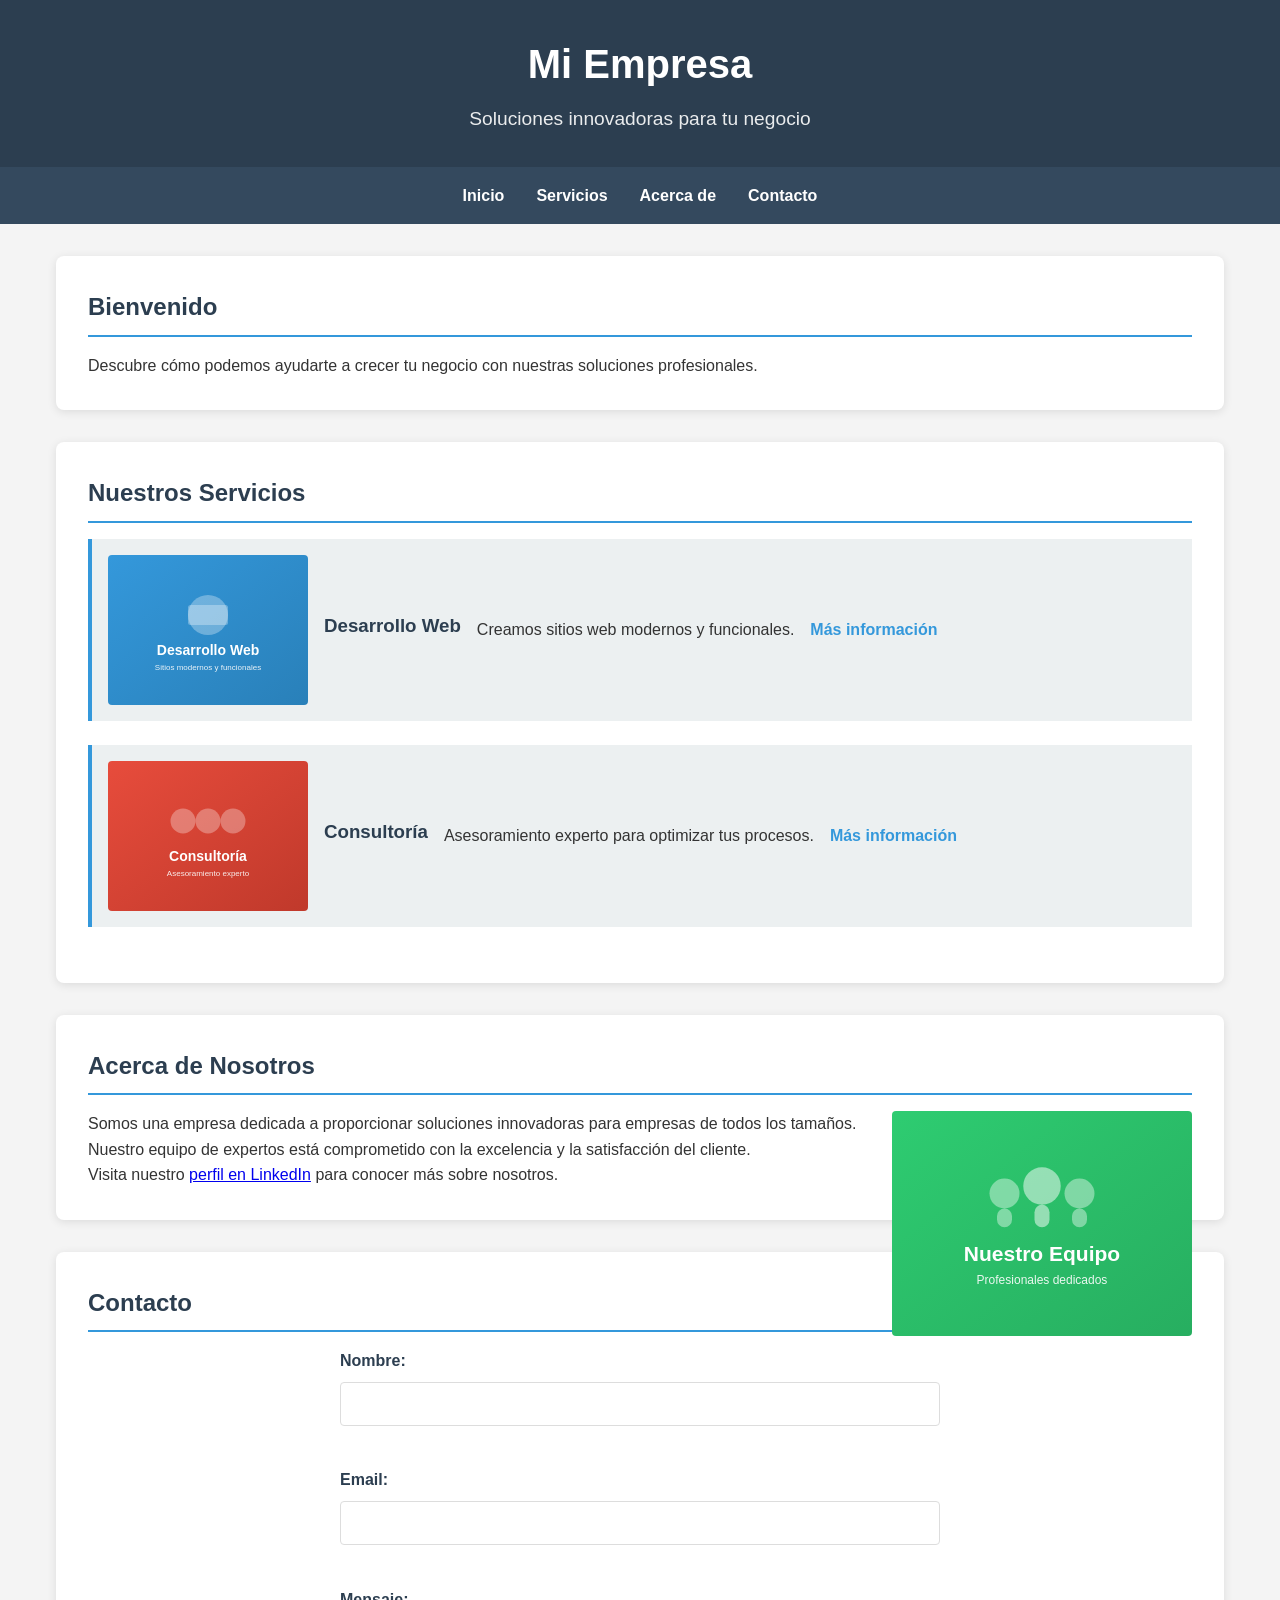
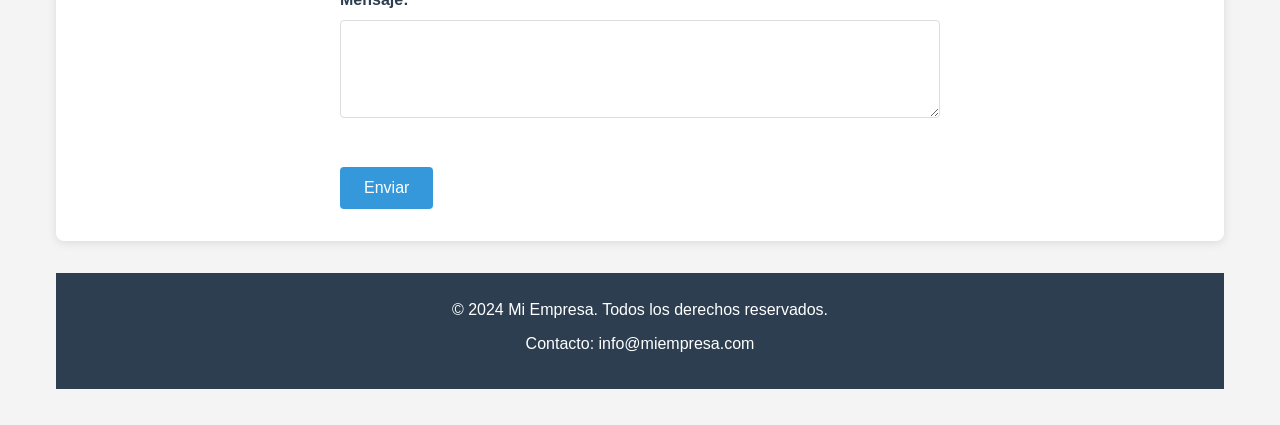
==== JS/index.html @ 03ef32a4 "Agregar estructura semántica HTML, estilos CSS profesionales, imágenes SVG y páginas de servicios de" ====
<!DOCTYPE html>
<html lang="es">
<head>
    <meta charset="UTF-8">
    <meta name="viewport" content="width=device-width, initial-scale=1.0">
    <title>Mi Sitio Web Profesional</title>
    <link rel="stylesheet" href="../CSS/estilos.css">
</head>
<body>
    <header>
        <h1>Mi Empresa</h1>
        <p>Soluciones innovadoras para tu negocio</p>
    </header>
    <nav>
        <ul>
            <li><a href="#inicio">Inicio</a></li>
            <li><a href="#servicios">Servicios</a></li>
            <li><a href="#acerca">Acerca de</a></li>
            <li><a href="#contacto">Contacto</a></li>
        </ul>
    </nav>
    <main>
        <section id="inicio">
            <h2>Bienvenido</h2>
            <p>Descubre cómo podemos ayudarte a crecer tu negocio con nuestras soluciones profesionales.</p>
        </section>
        <section id="servicios">
            <h2>Nuestros Servicios</h2>
            <div class="servicio">
                <img src="../IMG/desarrollo-web.svg" alt="Desarrollo Web" width="200" height="150">
                <h3>Desarrollo Web</h3>
                <p>Creamos sitios web modernos y funcionales.</p>
                <a href="desarrollo-web.html">Más información</a>
            </div>
            <div class="servicio">
                <img src="../IMG/consultoria.svg" alt="Consultoría" width="200" height="150">
                <h3>Consultoría</h3>
                <p>Asesoramiento experto para optimizar tus procesos.</p>
                <a href="consultoria.html">Más información</a>
            </div>
        </section>
        <section id="acerca">
            <h2>Acerca de Nosotros</h2>
            <img src="../IMG/equipo.svg" alt="Nuestro Equipo" width="300" height="200" style="float: right; margin-left: 1rem;">
            <p>Somos una empresa dedicada a proporcionar soluciones innovadoras para empresas de todos los tamaños. Nuestro equipo de expertos está comprometido con la excelencia y la satisfacción del cliente.</p>
            <p>Visita nuestro <a href="https://www.linkedin.com/company/miempresa" target="_blank">perfil en LinkedIn</a> para conocer más sobre nosotros.</p>
        </section>
        <section id="contacto">
            <h2>Contacto</h2>
            <form action="#" method="post">
                <label for="nombre">Nombre:</label>
                <input type="text" id="nombre" name="nombre" required><br><br>
                
                <label for="email">Email:</label>
                <input type="email" id="email" name="email" required><br><br>
                
                <label for="mensaje">Mensaje:</label>
                <textarea id="mensaje" name="mensaje" rows="4" required></textarea><br><br>
                
                <input type="submit" value="Enviar">
            </form>
        </section>
    <footer>
        <p>&copy; 2024 Mi Empresa. Todos los derechos reservados.</p>
        <p>Contacto: info@miempresa.com</p>
    </footer>
</body>
</html>
---- CSS/estilos.css ----
/* Reset básico */
* {
    margin: 0;
    padding: 0;
    box-sizing: border-box;
}

/* Estilos generales */
body {
    font-family: 'Arial', sans-serif;
    line-height: 1.6;
    color: #333;
    background-color: #f4f4f4;
}

/* Header */
header {
    background-color: #2c3e50;
    color: #fff;
    padding: 2rem;
    text-align: center;
}

header h1 {
    font-size: 2.5rem;
    margin-bottom: 0.5rem;
}

header p {
    font-size: 1.2rem;
    opacity: 0.9;
}

/* Navegación */
nav {
    background-color: #34495e;
    padding: 1rem;
}

nav ul {
    list-style: none;
    display: flex;
    justify-content: center;
    gap: 2rem;
}

nav a {
    color: #fff;
    text-decoration: none;
    font-weight: bold;
    transition: color 0.3s;
}

nav a:hover {
    color: #3498db;
}

/* Main */
main {
    max-width: 1200px;
    margin: 2rem auto;
    padding: 0 1rem;
}

/* Secciones */
section {
    background-color: #fff;
    margin-bottom: 2rem;
    padding: 2rem;
    border-radius: 8px;
    box-shadow: 0 2px 10px rgba(0, 0, 0, 0.1);
}

section h2 {
    color: #2c3e50;
    margin-bottom: 1rem;
    border-bottom: 2px solid #3498db;
    padding-bottom: 0.5rem;
}

/* Servicios */
.servicio {
    margin-bottom: 1.5rem;
    padding: 1rem;
    background-color: #ecf0f1;
    border-left: 4px solid #3498db;
    display: flex;
    align-items: center;
    gap: 1rem;
}

.servicio img {
    max-width: 200px;
    height: auto;
    border-radius: 4px;
}

.servicio h3 {
    color: #2c3e50;
    margin-bottom: 0.5rem;
}

.servicio a {
    color: #3498db;
    text-decoration: none;
    font-weight: bold;
}

.servicio a:hover {
    text-decoration: underline;
}

/* Detalles expandibles */
details {
    margin-top: 1rem;
}

summary {
    cursor: pointer;
    font-weight: bold;
    color: #3498db;
    padding: 0.5rem 0;
    border-bottom: 1px solid #ecf0f1;
    transition: color 0.3s;
}

summary:hover {
    color: #2980b9;
}

summary::marker {
    color: #3498db;
}

.detalles-servicio {
    margin-top: 1rem;
    padding: 1rem;
    background-color: #f8f9fa;
    border-radius: 4px;
    border-left: 3px solid #3498db;
}

.detalles-servicio ul {
    margin: 0.5rem 0;
    padding-left: 1.5rem;
}

.detalles-servicio li {
    margin-bottom: 0.25rem;
}

.detalles-servicio strong {
    color: #2c3e50;
}

/* Páginas de servicios detalladas */
.servicio-detallado {
    display: flex;
    gap: 2rem;
    align-items: flex-start;
    margin-bottom: 2rem;
}

.servicio-detallado img {
    flex-shrink: 0;
    border-radius: 8px;
    box-shadow: 0 4px 8px rgba(0, 0, 0, 0.1);
}

.contenido-servicio {
    flex: 1;
}

.contenido-servicio h3 {
    color: #2c3e50;
    margin-bottom: 1rem;
}

.contenido-servicio h4 {
    color: #34495e;
    margin: 1.5rem 0 0.5rem 0;
    border-bottom: 2px solid #3498db;
    padding-bottom: 0.25rem;
}

.tecnologias {
    display: flex;
    flex-wrap: wrap;
    gap: 0.5rem;
    margin: 0.5rem 0;
}

.tech {
    background-color: #3498db;
    color: white;
    padding: 0.25rem 0.75rem;
    border-radius: 20px;
    font-size: 0.9rem;
    font-weight: bold;
}

.precios {
    margin-top: 2rem;
}

.precio-card {
    background-color: #f8f9fa;
    border: 1px solid #e9ecef;
    border-radius: 8px;
    padding: 1.5rem;
    margin: 1rem 0;
    box-shadow: 0 2px 4px rgba(0, 0, 0, 0.05);
}

.precio-card h5 {
    color: #2c3e50;
    margin-bottom: 0.5rem;
}

.precio {
    font-size: 1.5rem;
    font-weight: bold;
    color: #27ae60;
    margin: 0.5rem 0;
}

.precio-card ul {
    margin: 0;
    padding-left: 1rem;
}

.precio-card li {
    margin-bottom: 0.25rem;
    color: #555;
}

/* Proceso */
.proceso {
    display: flex;
    justify-content: space-between;
    gap: 1rem;
    margin: 2rem 0;
}

.paso {
    flex: 1;
    text-align: center;
    padding: 1rem;
    background-color: #f8f9fa;
    border-radius: 8px;
    border-top: 4px solid #3498db;
}

.paso h4 {
    color: #2c3e50;
    margin-bottom: 0.5rem;
}

/* Beneficios */
.beneficios-grid {
    display: grid;
    grid-template-columns: repeat(auto-fit, minmax(250px, 1fr));
    gap: 1.5rem;
    margin: 2rem 0;
}

.beneficio {
    text-align: center;
    padding: 1.5rem;
    background-color: #f8f9fa;
    border-radius: 8px;
    box-shadow: 0 2px 4px rgba(0, 0, 0, 0.05);
}

.beneficio h4 {
    color: #2c3e50;
    margin-bottom: 0.5rem;
    font-size: 1.2rem;
}

/* Imágenes */
section img {
    max-width: 100%;
    height: auto;
    border-radius: 4px;
}

/* Formulario */
form {
    max-width: 600px;
    margin: 0 auto;
}

label {
    display: block;
    margin-bottom: 0.5rem;
    font-weight: bold;
    color: #2c3e50;
}

input[type="text"],
input[type="email"],
textarea {
    width: 100%;
    padding: 0.75rem;
    border: 1px solid #ddd;
    border-radius: 4px;
    font-size: 1rem;
    margin-bottom: 1rem;
}

input[type="submit"] {
    background-color: #3498db;
    color: #fff;
    border: none;
    padding: 0.75rem 1.5rem;
    border-radius: 4px;
    cursor: pointer;
    font-size: 1rem;
    transition: background-color 0.3s;
}

input[type="submit"]:hover {
    background-color: #2980b9;
}

/* Footer */
footer {
    background-color: #2c3e50;
    color: #fff;
    text-align: center;
    padding: 1.5rem;
    margin-top: 2rem;
}

footer p {
    margin-bottom: 0.5rem;
}

/* Responsive */
@media (max-width: 768px) {
    nav ul {
        flex-direction: column;
        gap: 1rem;
    }

    header {
        padding: 1.5rem;
    }

    header h1 {
        font-size: 2rem;
    }
}
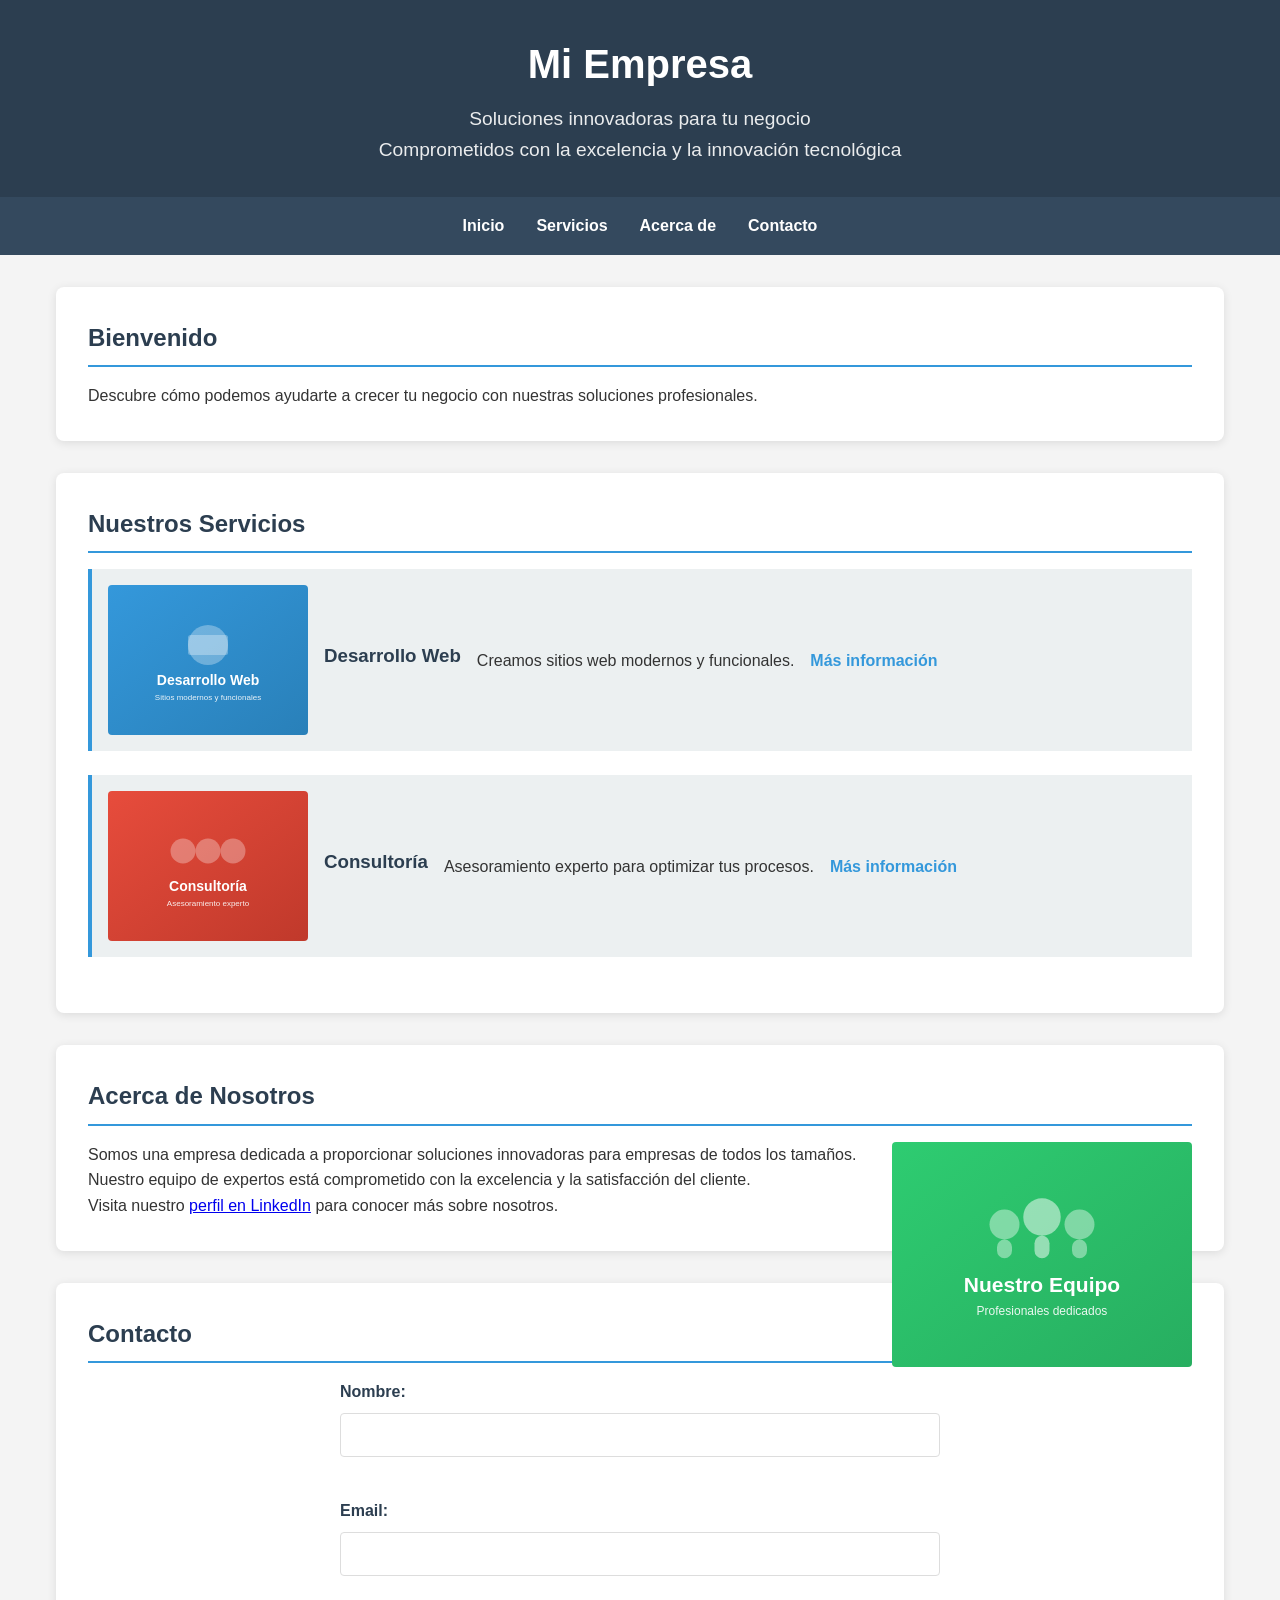
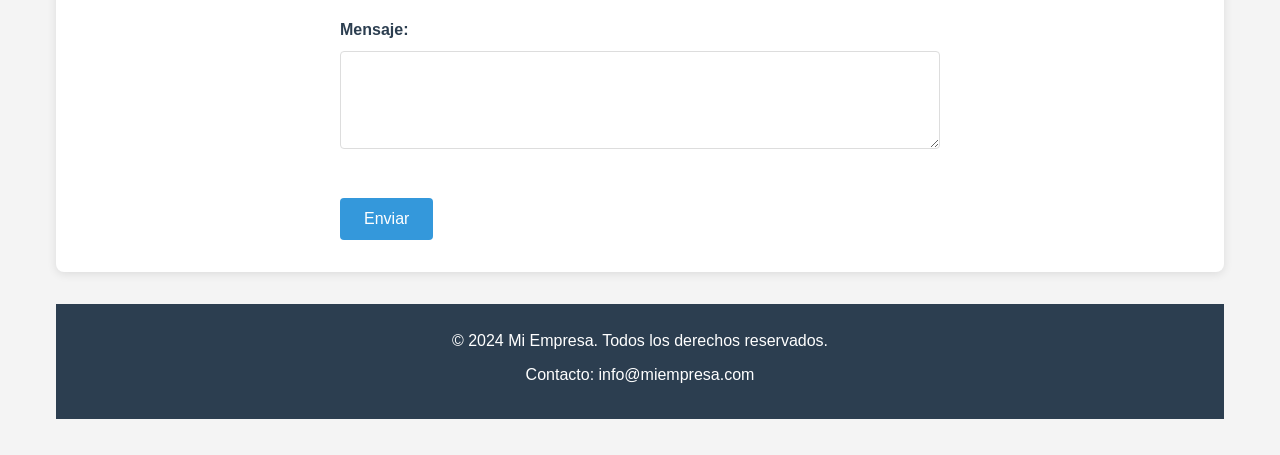
==== commit 31016ab8: "feat: agregar slogan al header para mejorar la presentación" ====
--- a/JS/index.html
+++ b/JS/index.html
@@ -10,6 +10,7 @@
     <header>
         <h1>Mi Empresa</h1>
         <p>Soluciones innovadoras para tu negocio</p>
+        <p class="slogan">Comprometidos con la excelencia y la innovación tecnológica</p>
     </header>
     <nav>
         <ul>
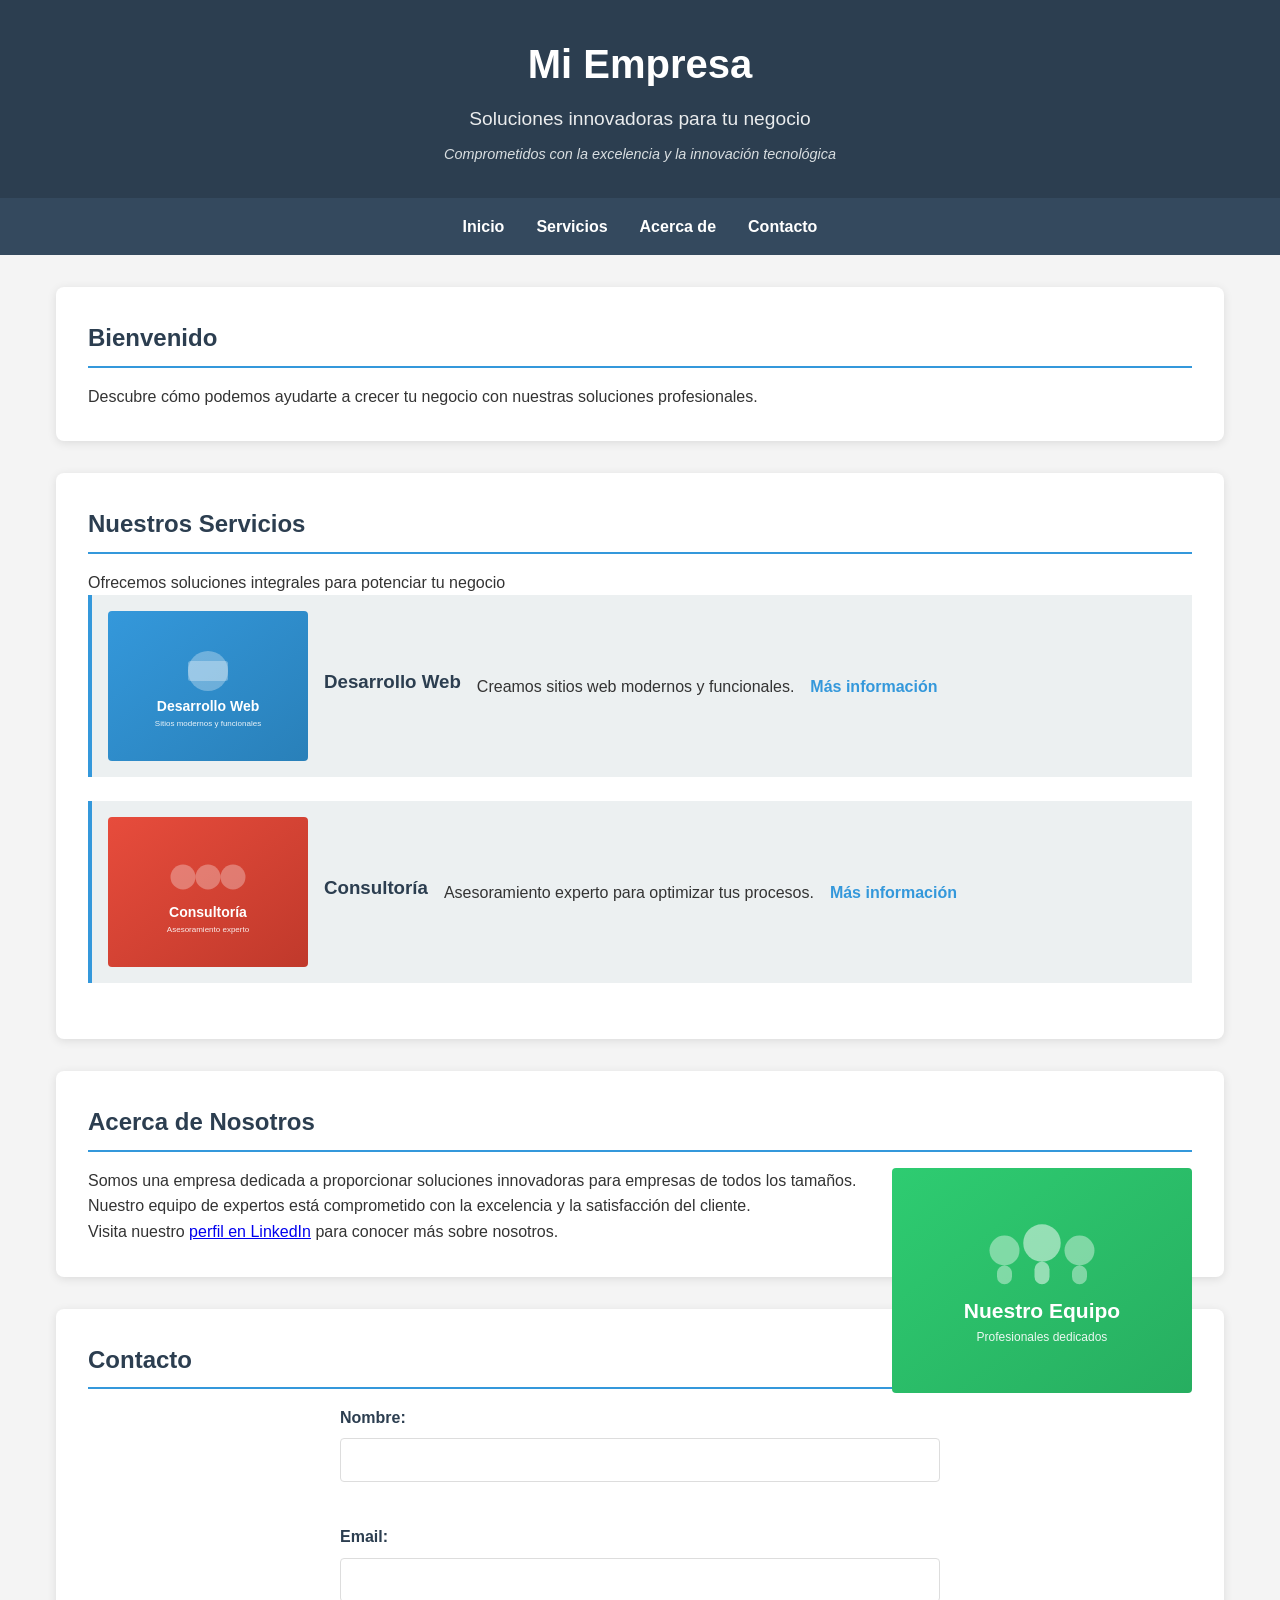
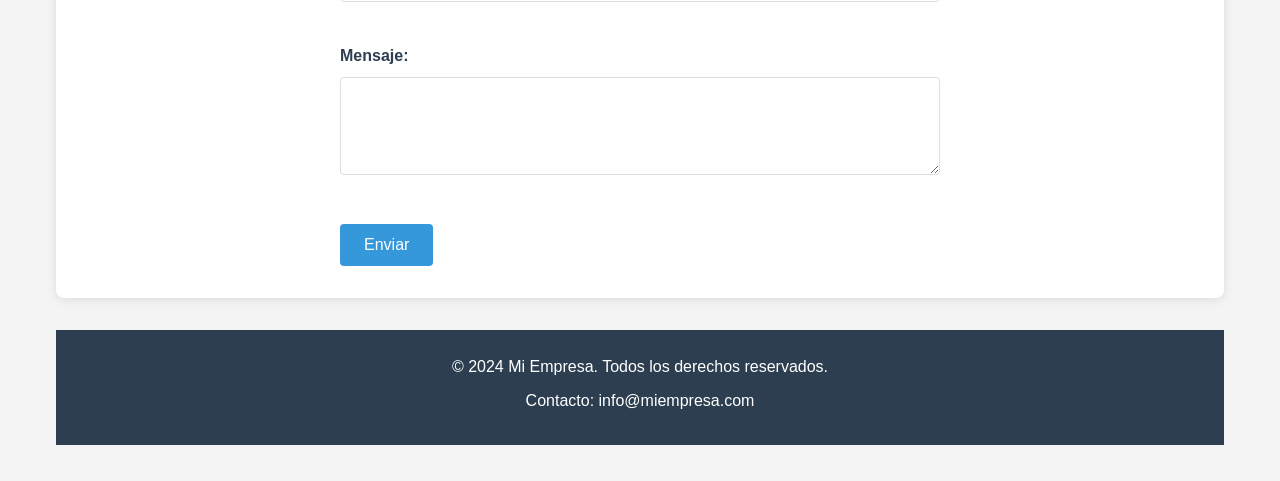
==== commit ac106aee: "feat: agregar introducción descriptiva a la sección de servicios" ====
--- a/JS/index.html
+++ b/JS/index.html
@@ -27,6 +27,7 @@
         </section>
         <section id="servicios">
             <h2>Nuestros Servicios</h2>
+            <p class="intro-servicios">Ofrecemos soluciones integrales para potenciar tu negocio</p>
             <div class="servicio">
                 <img src="../IMG/desarrollo-web.svg" alt="Desarrollo Web" width="200" height="150">
                 <h3>Desarrollo Web</h3>
--- a/CSS/estilos.css
+++ b/CSS/estilos.css
@@ -337,18 +337,9 @@
     margin-bottom: 0.5rem;
 }
 
-/* Responsive */
-@media (max-width: 768px) {
-    nav ul {
-        flex-direction: column;
-        gap: 1rem;
-    }
-
-    header {
-        padding: 1.5rem;
-    }
-
-    header h1 {
-        font-size: 2rem;
-    }
+.slogan {
+    font-style: italic;
+    color: #ecf0f1;
+    font-size: 0.9rem;
+    margin-top: 0.5rem;
 }
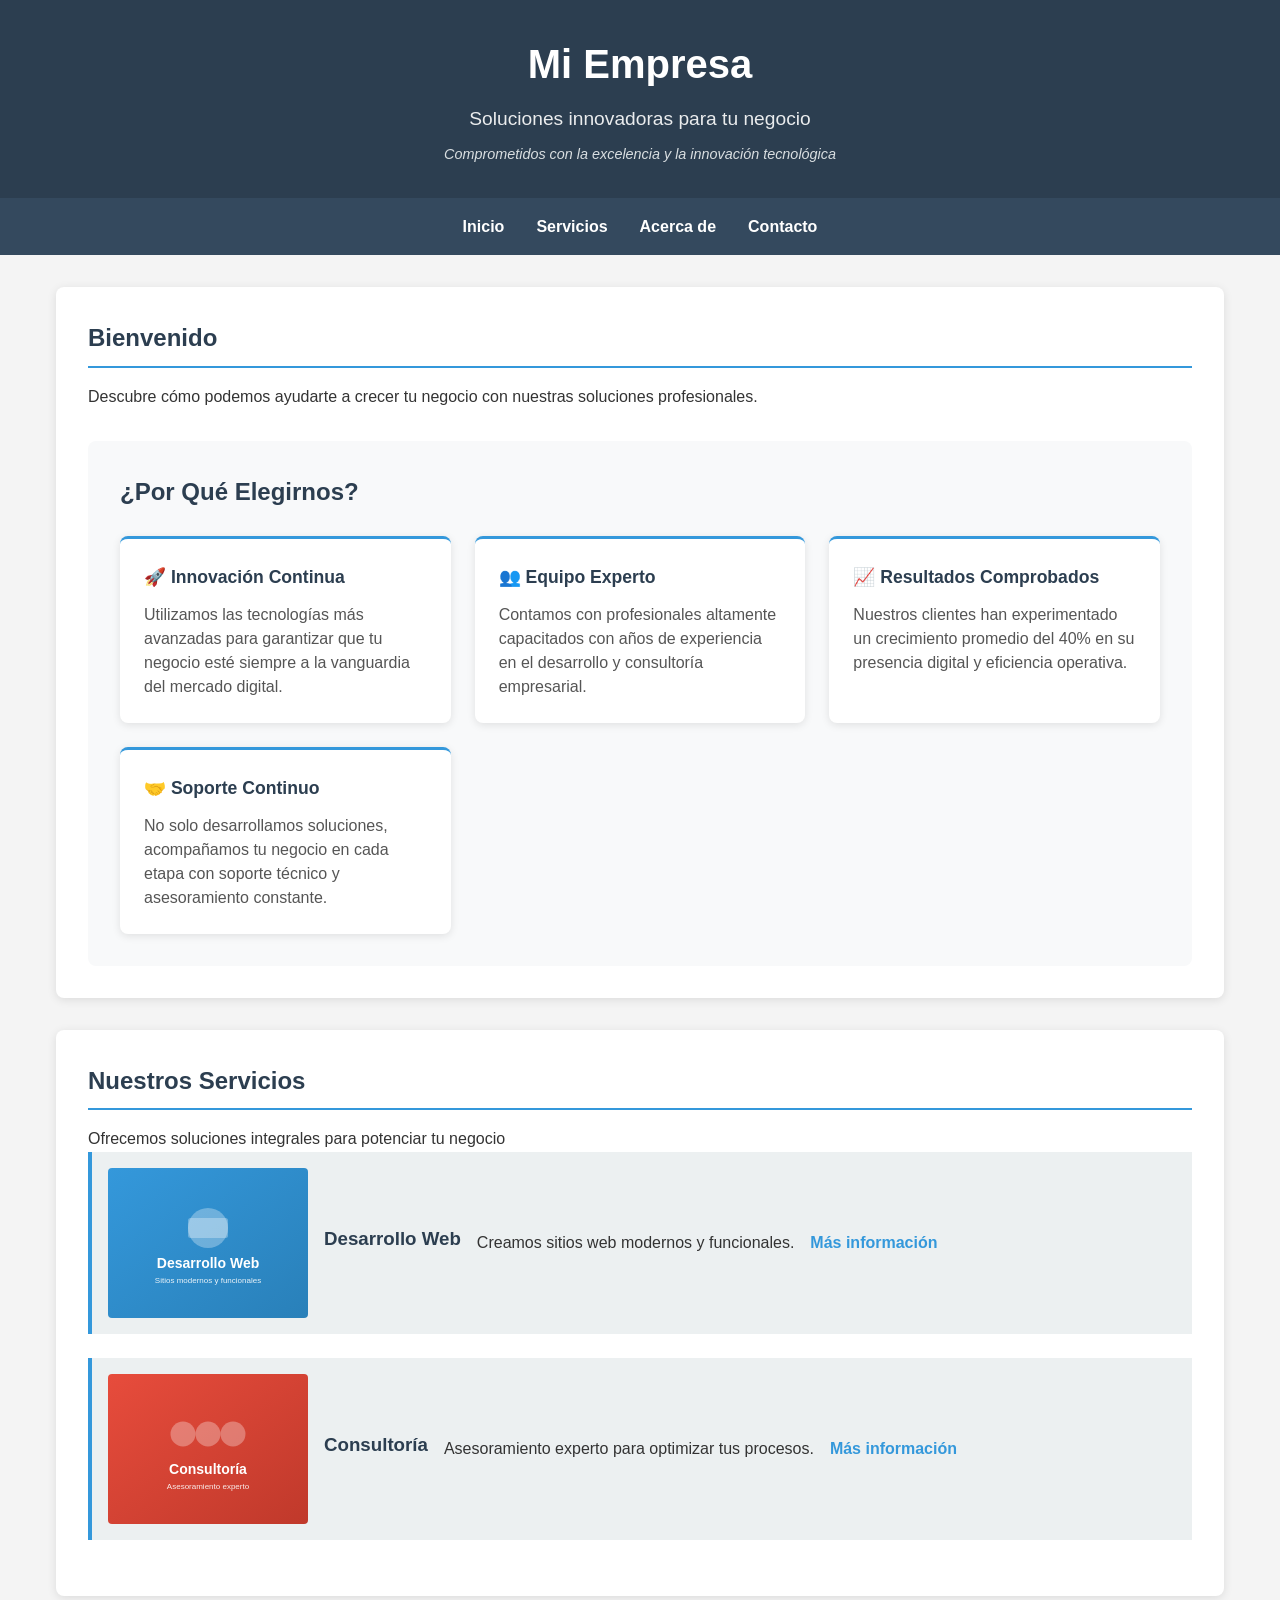
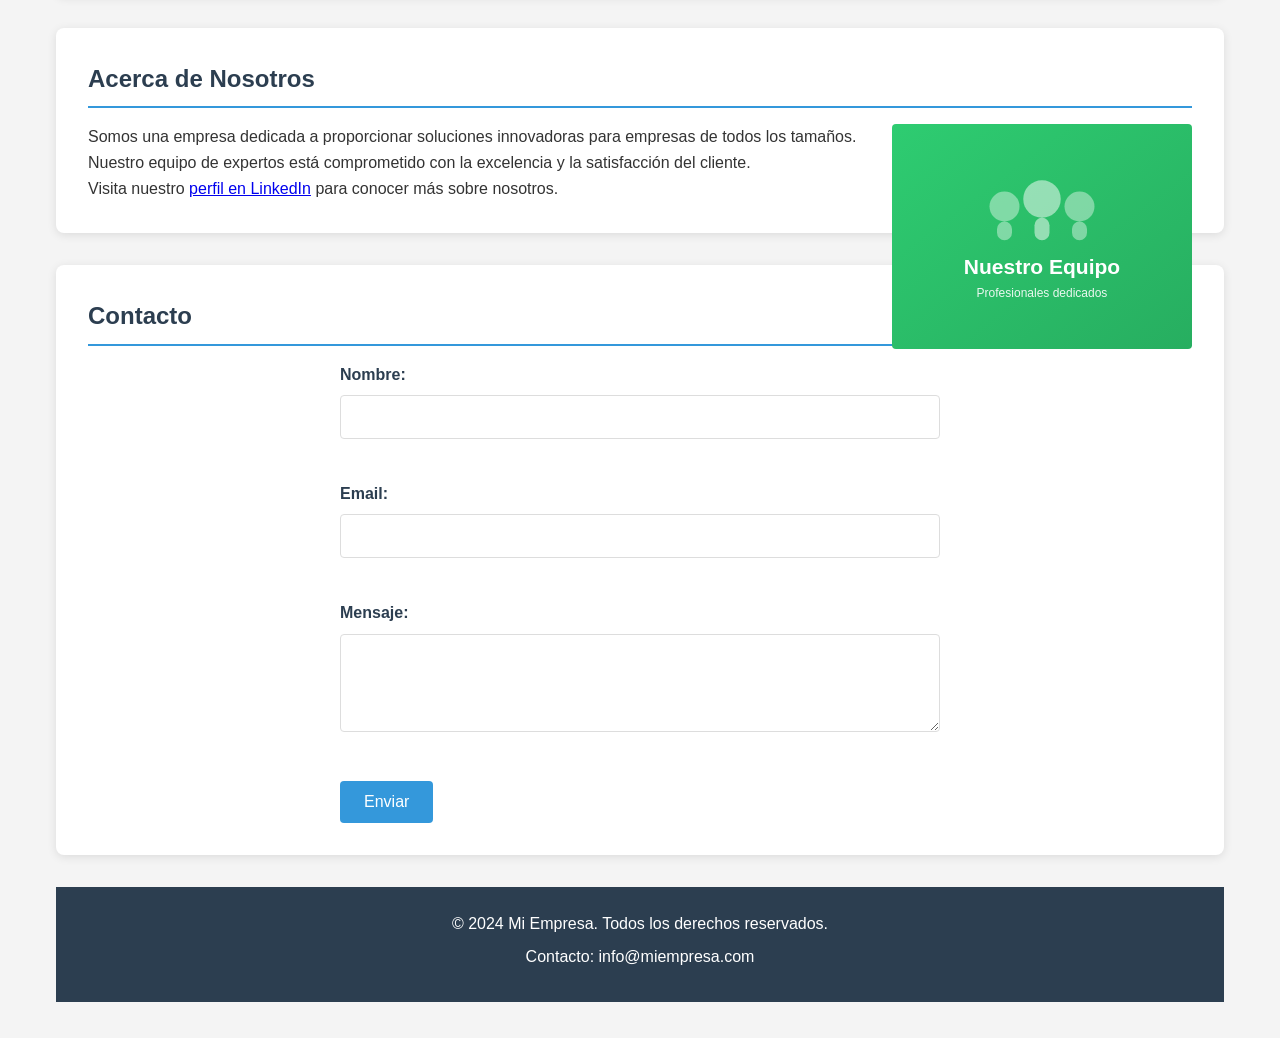
==== commit cb864841: "feat: expandir sección de bienvenida con razones atractivas para elegir la empresa" ====
--- a/JS/index.html
+++ b/JS/index.html
@@ -24,6 +24,28 @@
         <section id="inicio">
             <h2>Bienvenido</h2>
             <p>Descubre cómo podemos ayudarte a crecer tu negocio con nuestras soluciones profesionales.</p>
+            
+            <div class="contenido-bienvenida">
+                <h3>¿Por Qué Elegirnos?</h3>
+                <div class="razones">
+                    <div class="razon">
+                        <h4>🚀 Innovación Continua</h4>
+                        <p>Utilizamos las tecnologías más avanzadas para garantizar que tu negocio esté siempre a la vanguardia del mercado digital.</p>
+                    </div>
+                    <div class="razon">
+                        <h4>👥 Equipo Experto</h4>
+                        <p>Contamos con profesionales altamente capacitados con años de experiencia en el desarrollo y consultoría empresarial.</p>
+                    </div>
+                    <div class="razon">
+                        <h4>📈 Resultados Comprobados</h4>
+                        <p>Nuestros clientes han experimentado un crecimiento promedio del 40% en su presencia digital y eficiencia operativa.</p>
+                    </div>
+                    <div class="razon">
+                        <h4>🤝 Soporte Continuo</h4>
+                        <p>No solo desarrollamos soluciones, acompañamos tu negocio en cada etapa con soporte técnico y asesoramiento constante.</p>
+                    </div>
+                </div>
+            </div>
         </section>
         <section id="servicios">
             <h2>Nuestros Servicios</h2>
--- a/CSS/estilos.css
+++ b/CSS/estilos.css
@@ -110,9 +110,49 @@
     text-decoration: underline;
 }
 
-/* Detalles expandibles */
-details {
-    margin-top: 1rem;
+/* Contenido de bienvenida */
+.contenido-bienvenida {
+    margin-top: 2rem;
+    padding: 2rem;
+    background-color: #f8f9fa;
+    border-radius: 8px;
+}
+
+.contenido-bienvenida h3 {
+    color: #2c3e50;
+    margin-bottom: 1.5rem;
+    font-size: 1.5rem;
+}
+
+.razones {
+    display: grid;
+    grid-template-columns: repeat(auto-fit, minmax(250px, 1fr));
+    gap: 1.5rem;
+}
+
+.razon {
+    background-color: #fff;
+    padding: 1.5rem;
+    border-radius: 8px;
+    box-shadow: 0 2px 8px rgba(0, 0, 0, 0.1);
+    border-top: 3px solid #3498db;
+    transition: transform 0.3s, box-shadow 0.3s;
+}
+
+.razon:hover {
+    transform: translateY(-5px);
+    box-shadow: 0 4px 12px rgba(0, 0, 0, 0.15);
+}
+
+.razon h4 {
+    color: #2c3e50;
+    margin-bottom: 0.75rem;
+    font-size: 1.1rem;
+}
+
+.razon p {
+    color: #555;
+    line-height: 1.5;
 }
 
 summary {
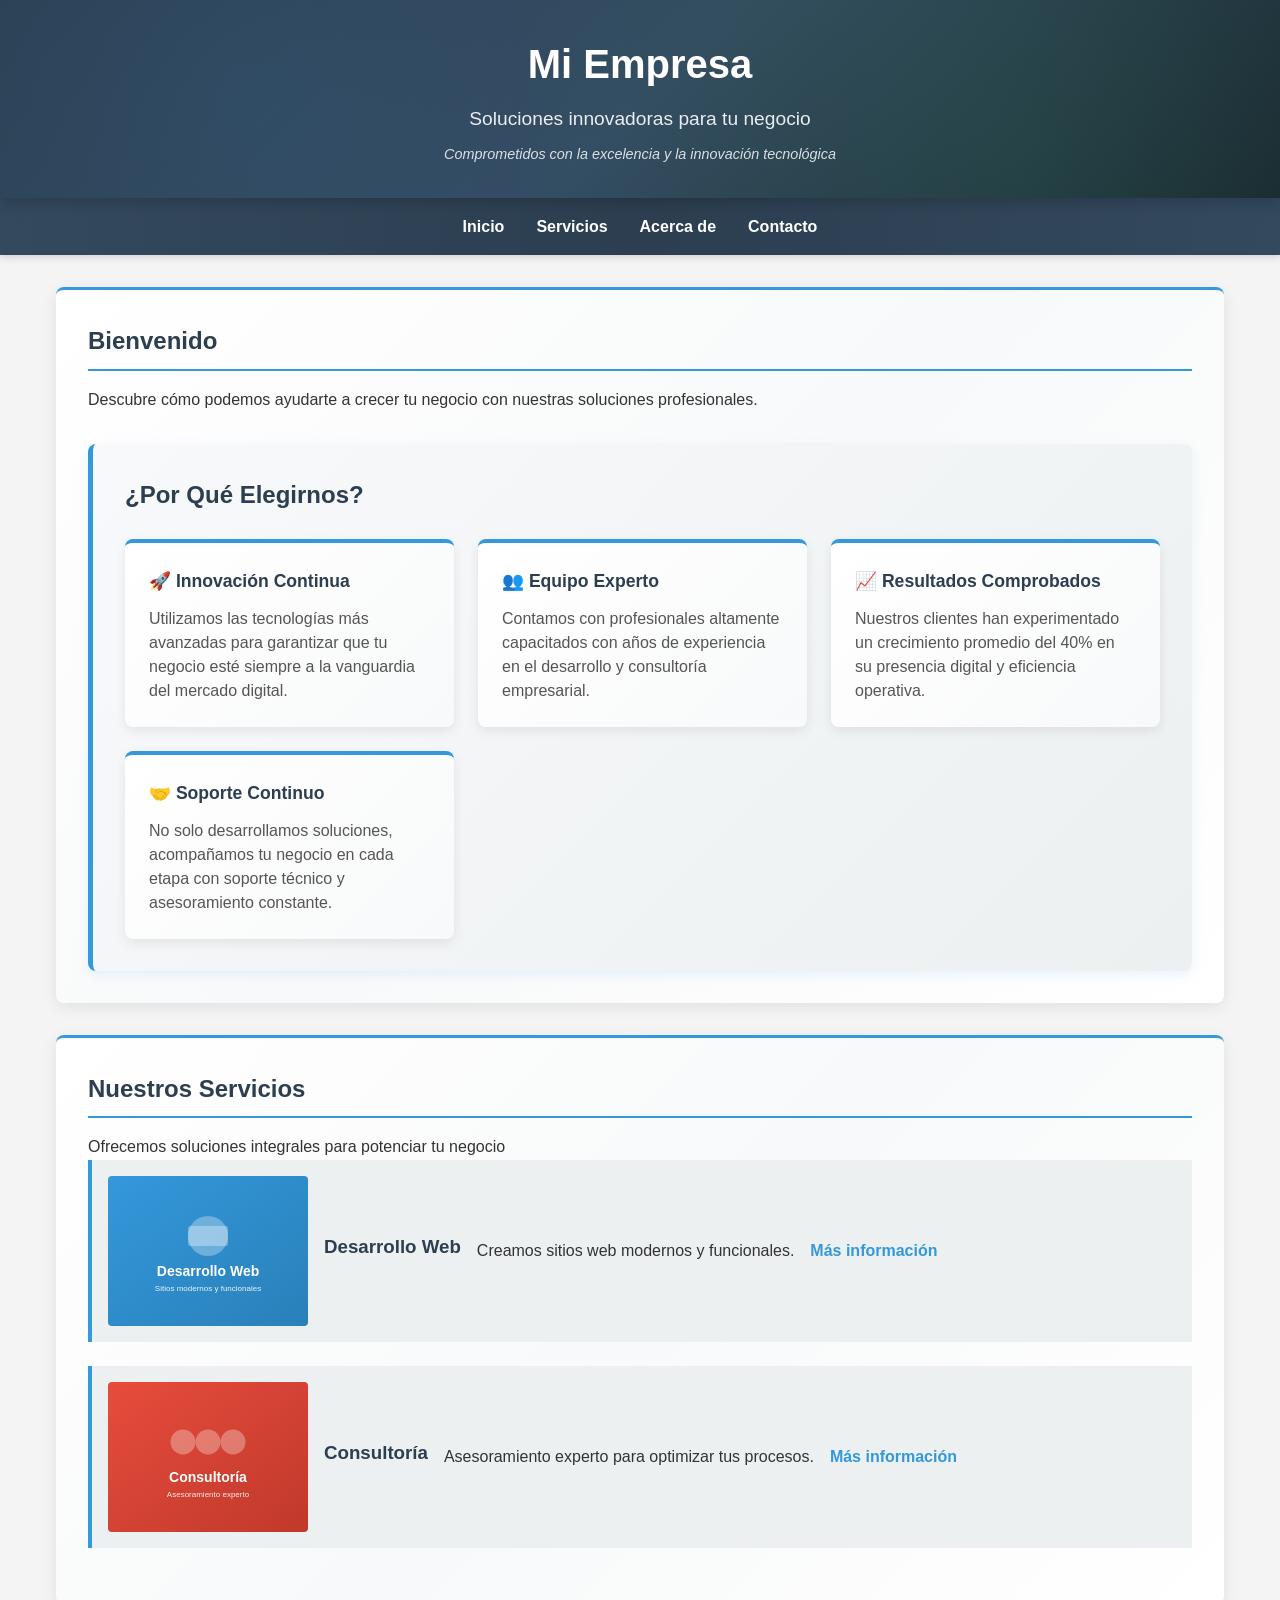
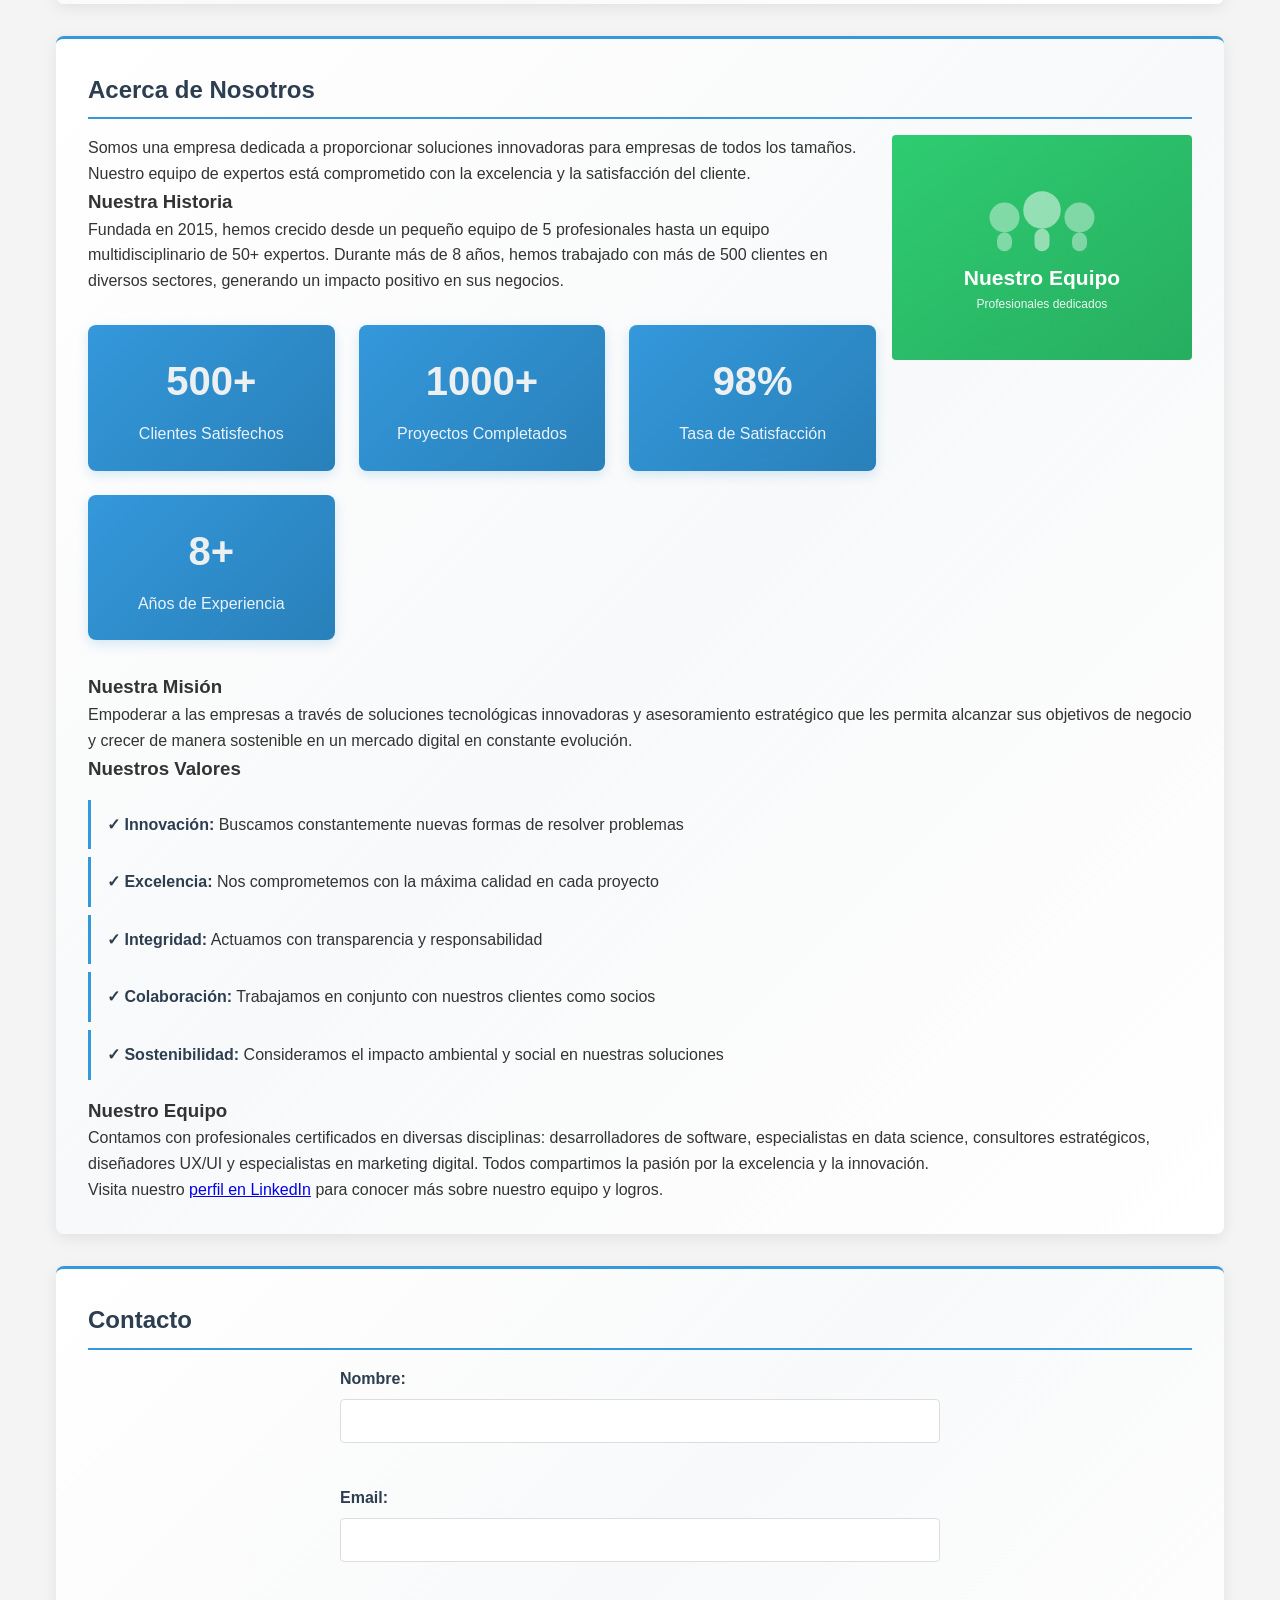
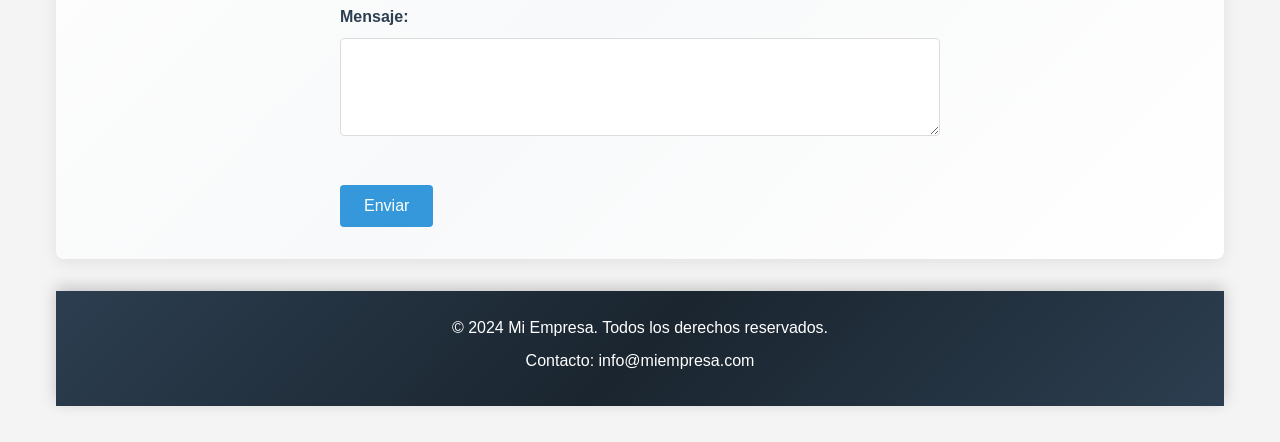
==== commit fbadffb0: "feat: expandir sección 'Acerca de Nosotros' con historia, estadísticas y valores" ====
--- a/JS/index.html
+++ b/JS/index.html
@@ -66,8 +66,47 @@
         <section id="acerca">
             <h2>Acerca de Nosotros</h2>
             <img src="../IMG/equipo.svg" alt="Nuestro Equipo" width="300" height="200" style="float: right; margin-left: 1rem;">
+            
             <p>Somos una empresa dedicada a proporcionar soluciones innovadoras para empresas de todos los tamaños. Nuestro equipo de expertos está comprometido con la excelencia y la satisfacción del cliente.</p>
-            <p>Visita nuestro <a href="https://www.linkedin.com/company/miempresa" target="_blank">perfil en LinkedIn</a> para conocer más sobre nosotros.</p>
+            
+            <h3>Nuestra Historia</h3>
+            <p>Fundada en 2015, hemos crecido desde un pequeño equipo de 5 profesionales hasta un equipo multidisciplinario de 50+ expertos. Durante más de 8 años, hemos trabajado con más de 500 clientes en diversos sectores, generando un impacto positivo en sus negocios.</p>
+            
+            <div class="estadisticas">
+                <div class="stat">
+                    <h4>500+</h4>
+                    <p>Clientes Satisfechos</p>
+                </div>
+                <div class="stat">
+                    <h4>1000+</h4>
+                    <p>Proyectos Completados</p>
+                </div>
+                <div class="stat">
+                    <h4>98%</h4>
+                    <p>Tasa de Satisfacción</p>
+                </div>
+                <div class="stat">
+                    <h4>8+</h4>
+                    <p>Años de Experiencia</p>
+                </div>
+            </div>
+            
+            <h3>Nuestra Misión</h3>
+            <p>Empoderar a las empresas a través de soluciones tecnológicas innovadoras y asesoramiento estratégico que les permita alcanzar sus objetivos de negocio y crecer de manera sostenible en un mercado digital en constante evolución.</p>
+            
+            <h3>Nuestros Valores</h3>
+            <ul class="valores">
+                <li><strong>✓ Innovación:</strong> Buscamos constantemente nuevas formas de resolver problemas</li>
+                <li><strong>✓ Excelencia:</strong> Nos comprometemos con la máxima calidad en cada proyecto</li>
+                <li><strong>✓ Integridad:</strong> Actuamos con transparencia y responsabilidad</li>
+                <li><strong>✓ Colaboración:</strong> Trabajamos en conjunto con nuestros clientes como socios</li>
+                <li><strong>✓ Sostenibilidad:</strong> Consideramos el impacto ambiental y social en nuestras soluciones</li>
+            </ul>
+            
+            <h3>Nuestro Equipo</h3>
+            <p>Contamos con profesionales certificados en diversas disciplinas: desarrolladores de software, especialistas en data science, consultores estratégicos, diseñadores UX/UI y especialistas en marketing digital. Todos compartimos la pasión por la excelencia y la innovación.</p>
+            
+            <p>Visita nuestro <a href="https://www.linkedin.com/company/miempresa" target="_blank">perfil en LinkedIn</a> para conocer más sobre nuestro equipo y logros.</p>
         </section>
         <section id="contacto">
             <h2>Contacto</h2>
--- a/CSS/estilos.css
+++ b/CSS/estilos.css
@@ -15,10 +15,30 @@
 
 /* Header */
 header {
-    background-color: #2c3e50;
+    background: linear-gradient(135deg, #2c3e50 0%, #34495e 50%, #1a252f 100%);
     color: #fff;
     padding: 2rem;
     text-align: center;
+    position: relative;
+    box-shadow: 0 4px 15px rgba(0, 0, 0, 0.2);
+}
+
+header::after {
+    content: '';
+    position: absolute;
+    top: 0;
+    left: 0;
+    right: 0;
+    bottom: 0;
+    background: radial-gradient(circle at 20% 50%, rgba(52, 152, 219, 0.1) 0%, transparent 50%),
+                radial-gradient(circle at 80% 80%, rgba(46, 204, 113, 0.1) 0%, transparent 50%);
+    pointer-events: none;
+}
+
+header h1,
+header p {
+    position: relative;
+    z-index: 1;
 }
 
 header h1 {
@@ -33,8 +53,9 @@
 
 /* Navegación */
 nav {
-    background-color: #34495e;
+    background: linear-gradient(90deg, #34495e 0%, #2c3e50 50%, #34495e 100%);
     padding: 1rem;
+    box-shadow: 0 2px 8px rgba(0, 0, 0, 0.15);
 }
 
 nav ul {
@@ -64,11 +85,31 @@
 
 /* Secciones */
 section {
-    background-color: #fff;
+    background: linear-gradient(135deg, #fff 0%, #f8f9fa 50%, #fff 100%);
     margin-bottom: 2rem;
     padding: 2rem;
     border-radius: 8px;
-    box-shadow: 0 2px 10px rgba(0, 0, 0, 0.1);
+    box-shadow: 0 4px 15px rgba(0, 0, 0, 0.08);
+    border-top: 3px solid #3498db;
+    position: relative;
+    overflow: hidden;
+}
+
+section::before {
+    content: '';
+    position: absolute;
+    top: -50%;
+    right: -20%;
+    width: 300px;
+    height: 300px;
+    background: radial-gradient(circle, rgba(52, 152, 219, 0.05) 0%, transparent 70%);
+    border-radius: 50%;
+    pointer-events: none;
+}
+
+section > * {
+    position: relative;
+    z-index: 1;
 }
 
 section h2 {
@@ -114,8 +155,10 @@
 .contenido-bienvenida {
     margin-top: 2rem;
     padding: 2rem;
-    background-color: #f8f9fa;
-    border-radius: 8px;
+    background: linear-gradient(135deg, #f8f9fa 0%, #ecf0f1 100%);
+    border-radius: 8px;
+    border-left: 5px solid #3498db;
+    box-shadow: 0 4px 12px rgba(52, 152, 219, 0.1);
 }
 
 .contenido-bienvenida h3 {
@@ -131,17 +174,17 @@
 }
 
 .razon {
-    background-color: #fff;
+    background: linear-gradient(135deg, #fff 0%, #f8f9fa 100%);
     padding: 1.5rem;
     border-radius: 8px;
-    box-shadow: 0 2px 8px rgba(0, 0, 0, 0.1);
-    border-top: 3px solid #3498db;
+    box-shadow: 0 4px 12px rgba(0, 0, 0, 0.08);
+    border-top: 4px solid #3498db;
     transition: transform 0.3s, box-shadow 0.3s;
 }
 
 .razon:hover {
-    transform: translateY(-5px);
-    box-shadow: 0 4px 12px rgba(0, 0, 0, 0.15);
+    transform: translateY(-8px);
+    box-shadow: 0 8px 20px rgba(52, 152, 219, 0.15);
 }
 
 .razon h4 {
@@ -366,11 +409,12 @@
 
 /* Footer */
 footer {
-    background-color: #2c3e50;
+    background: linear-gradient(135deg, #2c3e50 0%, #1a252f 50%, #2c3e50 100%);
     color: #fff;
     text-align: center;
     padding: 1.5rem;
     margin-top: 2rem;
+    box-shadow: 0 -4px 15px rgba(0, 0, 0, 0.2);
 }
 
 footer p {
@@ -382,4 +426,58 @@
     color: #ecf0f1;
     font-size: 0.9rem;
     margin-top: 0.5rem;
+}
+
+/* Estadísticas */
+.estadisticas {
+    display: grid;
+    grid-template-columns: repeat(auto-fit, minmax(200px, 1fr));
+    gap: 1.5rem;
+    margin: 2rem 0;
+}
+
+.stat {
+    text-align: center;
+    padding: 1.5rem;
+    background: linear-gradient(135deg, #3498db 0%, #2980b9 100%);
+    color: white;
+    border-radius: 8px;
+    box-shadow: 0 4px 12px rgba(52, 152, 219, 0.2);
+    transition: transform 0.3s, box-shadow 0.3s;
+}
+
+.stat:hover {
+    transform: translateY(-5px);
+    box-shadow: 0 8px 20px rgba(52, 152, 219, 0.3);
+}
+
+.stat h4 {
+    font-size: 2.5rem;
+    margin: 0 0 0.5rem 0;
+    color: #ecf0f1;
+}
+
+.stat p {
+    font-size: 1rem;
+    margin: 0;
+    opacity: 0.9;
+}
+
+/* Valores */
+.valores {
+    list-style: none;
+    padding: 0;
+    margin: 1rem 0;
+}
+
+.valores li {
+    padding: 0.75rem 0;
+    padding-left: 1rem;
+    border-left: 3px solid #3498db;
+    margin-bottom: 0.5rem;
+    color: #333;
+}
+
+.valores strong {
+    color: #2c3e50;
 }
